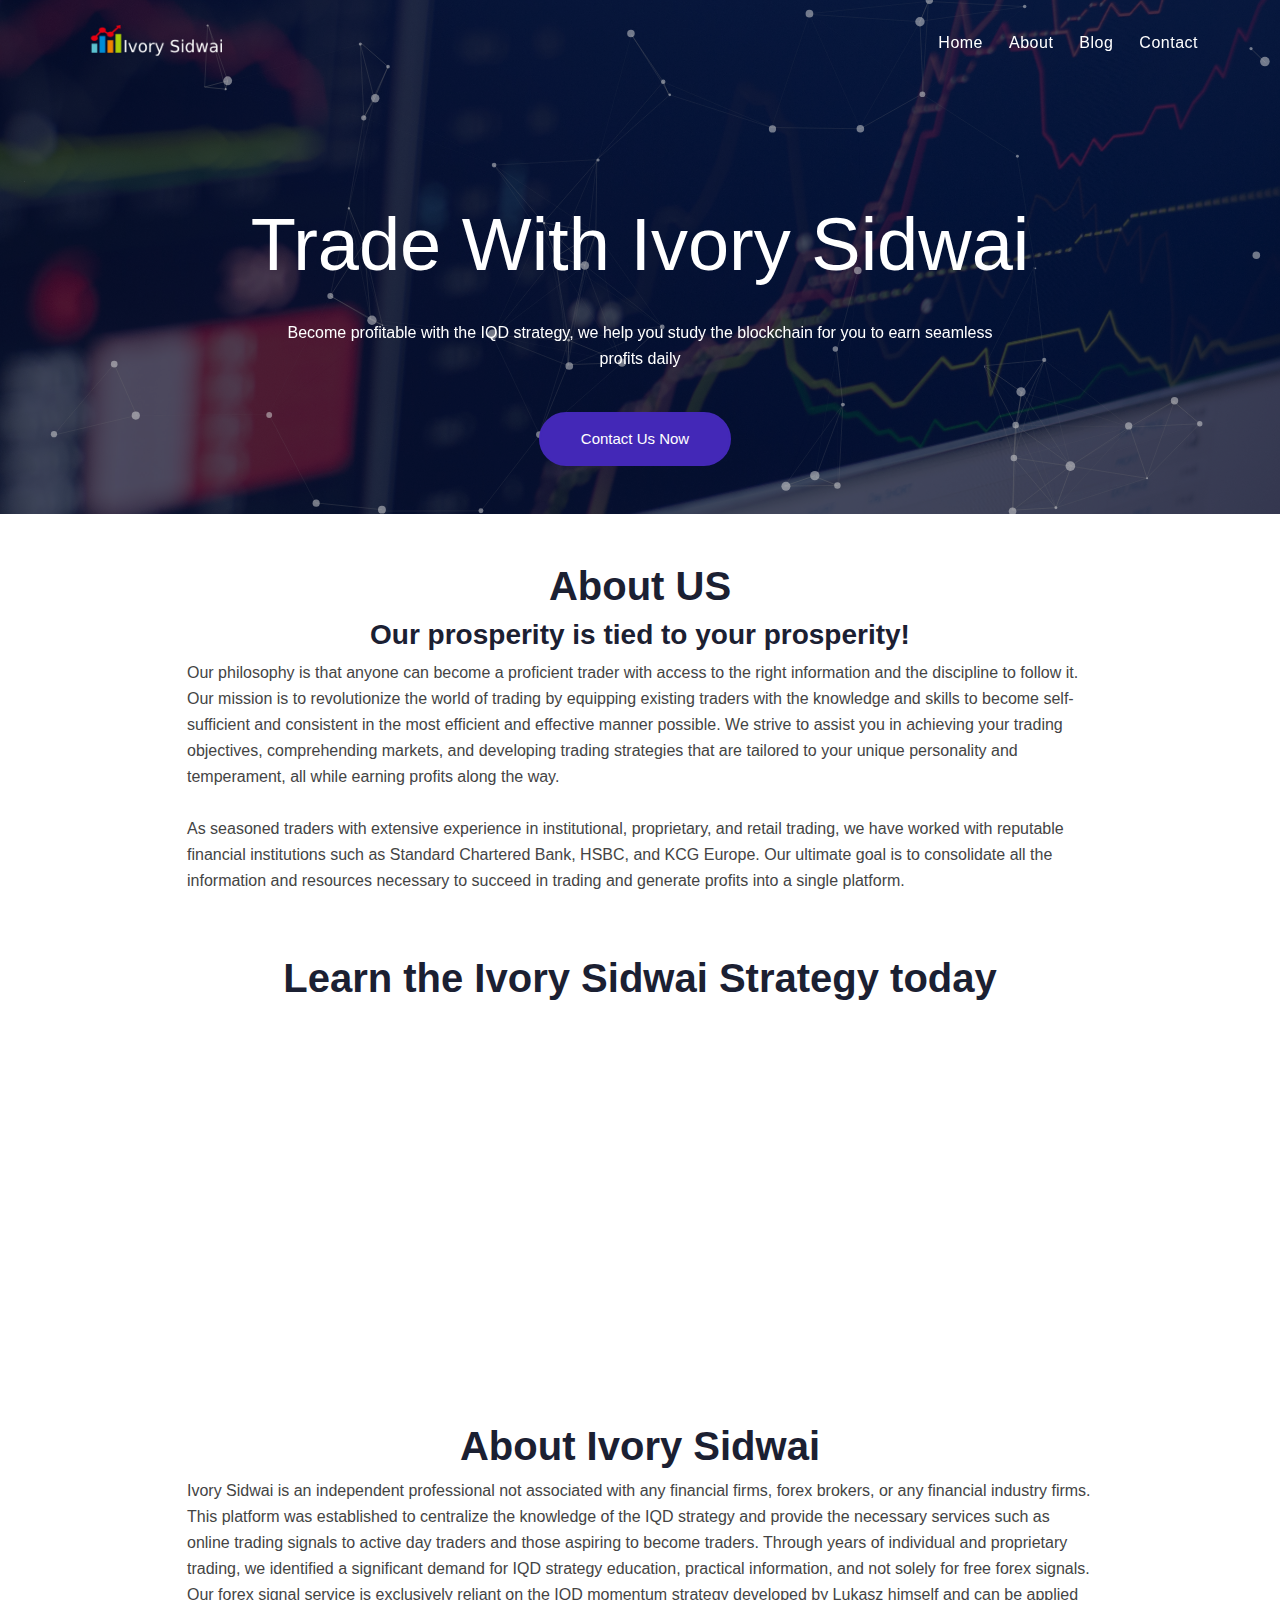
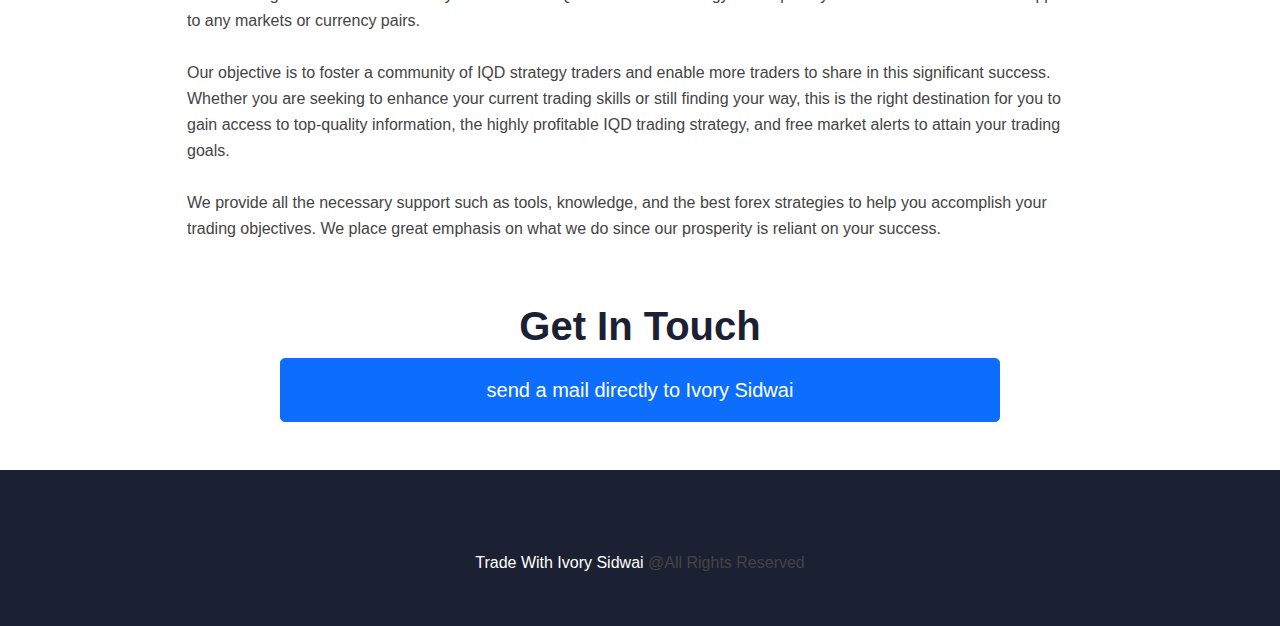
==== about.html @ 064e9b65 "Add existing project files to Git" ====
<!DOCTYPE html>
<html lang="en">
  <head>
     <!-- Meta -->
	 <meta charset="utf-8" />
	 <meta http-equiv="X-UA-Compatible" content="IE=edge" />
	 <meta
	   name="viewport"
	   content="width=device-width, initial-scale=1, shrink-to-fit=no"
	 />
	 <meta name="description" content="Trade With Ivory Sidwai" />
	 <meta
	   name="keywords"
	   content="Ivory Sidwai, forex, forex trading, bitcoin, bitcoin landing, blockchain, cryptocurrency"
	 />
    <!-- SITE TITLE -->
    <title>About - Trade With Ivory Sidwai</title>
    <!-- Latest Bootstrap min CSS -->
    <link rel="stylesheet" href="assets/bootstrap/css/bootstrap.min.css" />
    <!-- Font Awesome CSS -->
    <link rel="stylesheet" href="assets/fonts/font-awesome.min.css" />
    <link rel="stylesheet" href="assets/fonts/themify-icons.css" />
    <link rel="stylesheet" href="assets/css/materialdesignicons-min.css" />
    <!-- animate CSS -->
    <link rel="stylesheet" href="assets/css/animate.css" />
    <!-- MAGNIFIC CSS -->
    <link rel="stylesheet" href="assets/css/magnific-popup.css" />
    <!-- Style CSS -->
    <link rel="stylesheet" href="assets/css/style-four.css" />
  </head>

  <body data-spy="scroll" data-offset="80">
    <!-- START NAVBAR -->
    <nav
      id="navbar"
      class="navbar navbar-expand-lg fixed-top navbar-custom navbar-light sticky"
    >
      <div class="container">
        <a class="navbar-brand" href="index.html"
          ><img src="assets/img/logo.png" alt=""
        /></a>
        <button
          class="navbar-toggler"
          type="button"
          data-bs-toggle="collapse"
          data-bs-target="#navbarCollapse"
          aria-controls="navbarCollapse"
          aria-expanded="false"
          aria-label="Toggle navigation"
        >
          <span class="mdi mdi-menu"></span></button
        ><!--end button-->
        <div class="collapse navbar-collapse" id="navbarCollapse">
          <ul id="navbar-navlist" class="navbar-nav ms-auto">
            <li class="nav-item">
              <a class="nav-link" href="index.html">Home</a>
            </li>
            <li class="nav-item">
              <a class="nav-link active" href="about.html">About</a>
            </li>
            <li class="nav-item">
              <a class="nav-link" href="blog.html">Blog</a>
            </li>
            <li class="nav-item">
              <a class="nav-link" href="contact.html">Contact</a>
            </li>
          </ul>
          <!--END NAVBAR NAV-->
        </div>
        <!--END COLLAPSE-->
      </div>
      <!-- END CONTAINER -->
    </nav>
    <!-- END NAVBAR -->

    <!-- START HOME -->
    <section
      id="home"
      class="home_bg"
      style="
        background-image: url(assets/img/5.jpg);
        background-size: cover;
        background-position: center center;
      "
    >
      <div id="particles-js"></div>
      <div class="container">
        <div class="row">
          <div class="col-lg-12 col-sm-12 col-xs-12 mb-5">
            <div class="hero-text">
              <h2>Trade With Ivory Sidwai</h2>
              <p>
                Become profitable with the IQD strategy, we help you study the
                blockchain for you to earn seamless profits daily
              </p>
              <div class="home_btn">
                <a href="mailto:Oliviawillian608@gmail.com" class="btn_one"
                  >Contact Us Now</a
                >
              </div>
            </div>
          </div>
          <!--- END COL -->
        </div>
        <!--- END ROW -->
      </div>
      <!--- END CONTAINER -->
    </section>
    <!-- END  HOME -->

    <!-- START ABOUT US -->
    <section id="howitworks" class="howitworks_area mt-5">
      <div class="container">
        <div class="row contact d-flex mx-auto">
          <div class="col-10 mx-auto">
            <h4 class="text-center fw-boldest">About US</h4>
            <h3 class="text-center fw-bold">
              Our prosperity is tied to your prosperity!
            </h3>
            <p>
              Our philosophy is that anyone can become a proficient trader with
              access to the right information and the discipline to follow it.
              Our mission is to revolutionize the world of trading by equipping
              existing traders with the knowledge and skills to become
              self-sufficient and consistent in the most efficient and effective
              manner possible. We strive to assist you in achieving your trading
              objectives, comprehending markets, and developing trading
              strategies that are tailored to your unique personality and
              temperament, all while earning profits along the way.
              <br /><br />
              As seasoned traders with extensive experience in institutional,
              proprietary, and retail trading, we have worked with reputable
              financial institutions such as Standard Chartered Bank, HSBC, and
              KCG Europe. Our ultimate goal is to consolidate all the
              information and resources necessary to succeed in trading and
              generate profits into a single platform.
            </p>
          </div>
        </div>
        <!--- END ROW -->
      </div>
      <!--- END CONTAINER -->
    </section>
    <!-- END ABOUT US -->

    <!-- START LEARN THE IVORY STRATEGY -->
    <section class="newslatter_area" style="background: white">
      <div class="container">
        <div class="row contact d-flex mx-auto">
          <h4 class="text-center fw-boldest mb-3">
            Learn the Ivory Sidwai Strategy today
          </h4>
          <div
            class="col-md-6 wow fadeInDown mb-5"
            data-wow-duration="1s"
            data-wow-delay="0.2s"
            data-wow-offset="0"
          >
            <img src="assets/img/banner1.svg" class="img-fluid rounded" />
          </div>
          <div
            class="col-md-6 wow fadeInDown mb-5"
            data-wow-duration="1s"
            data-wow-delay="0.2s"
            data-wow-offset="0"
          >
            <img src="assets/img/banner2.svg" class="img-fluid rounded" />
          </div>
          <!-- END COL -->
        </div>
        <!-- END ROW -->
      </div>
      <!-- END CONTAINER -->
    </section>
    <!-- END LEARN THE IVORY STRATEGY -->

    <!-- START ABOUT IVORY SIDWAI -->
    <section id="howitworks" class="howitworks_area">
      <div class="container">
        <div class="row contact d-flex mx-auto">
          <div class="col-10 mx-auto">
            <h4 class="text-center fw-boldest">About Ivory Sidwai</h4>
            <p>
              Ivory Sidwai is an independent professional not associated with
              any financial firms, forex brokers, or any financial industry
              firms. This platform was established to centralize the knowledge
              of the IQD strategy and provide the necessary services such as
              online trading signals to active day traders and those aspiring to
              become traders. Through years of individual and proprietary
              trading, we identified a significant demand for IQD strategy
              education, practical information, and not solely for free forex
              signals. Our forex signal service is exclusively reliant on the
              IQD momentum strategy developed by Lukasz himself and can be
              applied to any markets or currency pairs.
              <br /><br />
              Our objective is to foster a community of IQD strategy traders and
              enable more traders to share in this significant success. Whether
              you are seeking to enhance your current trading skills or still
              finding your way, this is the right destination for you to gain
              access to top-quality information, the highly profitable IQD
              trading strategy, and free market alerts to attain your trading
              goals.
              <br /><br />
              We provide all the necessary support such as tools, knowledge, and
              the best forex strategies to help you accomplish your trading
              objectives. We place great emphasis on what we do since our
              prosperity is reliant on your success.
            </p>
          </div>
        </div>
        <!--- END ROW -->
      </div>
      <!--- END CONTAINER -->
    </section>
    <!-- END ABOUT IVORY SIDWAI -->

    <!-- START GET IN TOUCH -->
    <section id="howitworks" class="howitworks_area">
      <div class="container">
        <div class="row contact d-flex mx-auto">
          <div class="col-8 d-flex flex-column mx-auto mb-5">
            <h4 class="text-center fw-boldest">Get In Touch</h4>
            <a
              href="mailto:Oliviawillian608@gmail.com"
              class="btn btn-primary btn-lg p-3"
              >send a mail directly to Ivory Sidwai</a
            >
          </div>
        </div>
        <!--- END ROW -->
      </div>
      <!--- END CONTAINER -->
    </section>
    <!-- END GET IN TOUCH -->

    <!-- START FOOTER -->
    <div class="footer" style="background: #1b2032">
      <div class="container">
        <div class="row">
          <div class="col-12 text-center">
            <p>
              <a href="#home" style="text-decoration: none; color: white"
                >Trade With Ivory Sidwai</a
              >
              @All Rights Reserved
            </p>
          </div>
        </div>
        <!--- END ROW -->
      </div>
      <!--- END CONTAINER -->
    </div>
    <!-- END FOOTER -->

    <!-- Latest jQuery -->
    <script src="assets/js/jquery-1.12.4.min.js"></script>
    <!-- Latest compiled and minified Bootstrap -->
    <script src="assets/bootstrap/js/bootstrap.min.js"></script>
    <!-- modernizer JS -->
    <script src="assets/js/modernizr-2.8.3.min.js"></script>
    <!-- owl-carousel min js  -->
    <script src="assets/owlcarousel/js/owl.carousel.min.js"></script>
    <!-- jquery counterup -->
    <script src="assets/js/jquery.counterup.min.js"></script>
    <script src="assets/js/countdown.js"></script>
    <!-- magnific-popup js -->
    <script src="assets/js/jquery.magnific-popup.min.js"></script>
    <!-- countTo js -->
    <script src="assets/js/jquery.inview.min.js"></script>
    <!-- particles -->
    <script src="assets/js/particles.min.js"></script>
    <script src="assets/js/app.js"></script>
    <!-- WOW - Reveal Animations When You Scroll -->
    <script src="assets/js/wow.min.js"></script>
    <!-- scrolltopcontrol js -->
    <script src="assets/js/scrolltopcontrol.js"></script>
    <!-- scripts js -->
    <script src="assets/js/scripts.js"></script>
  </body>
</html>
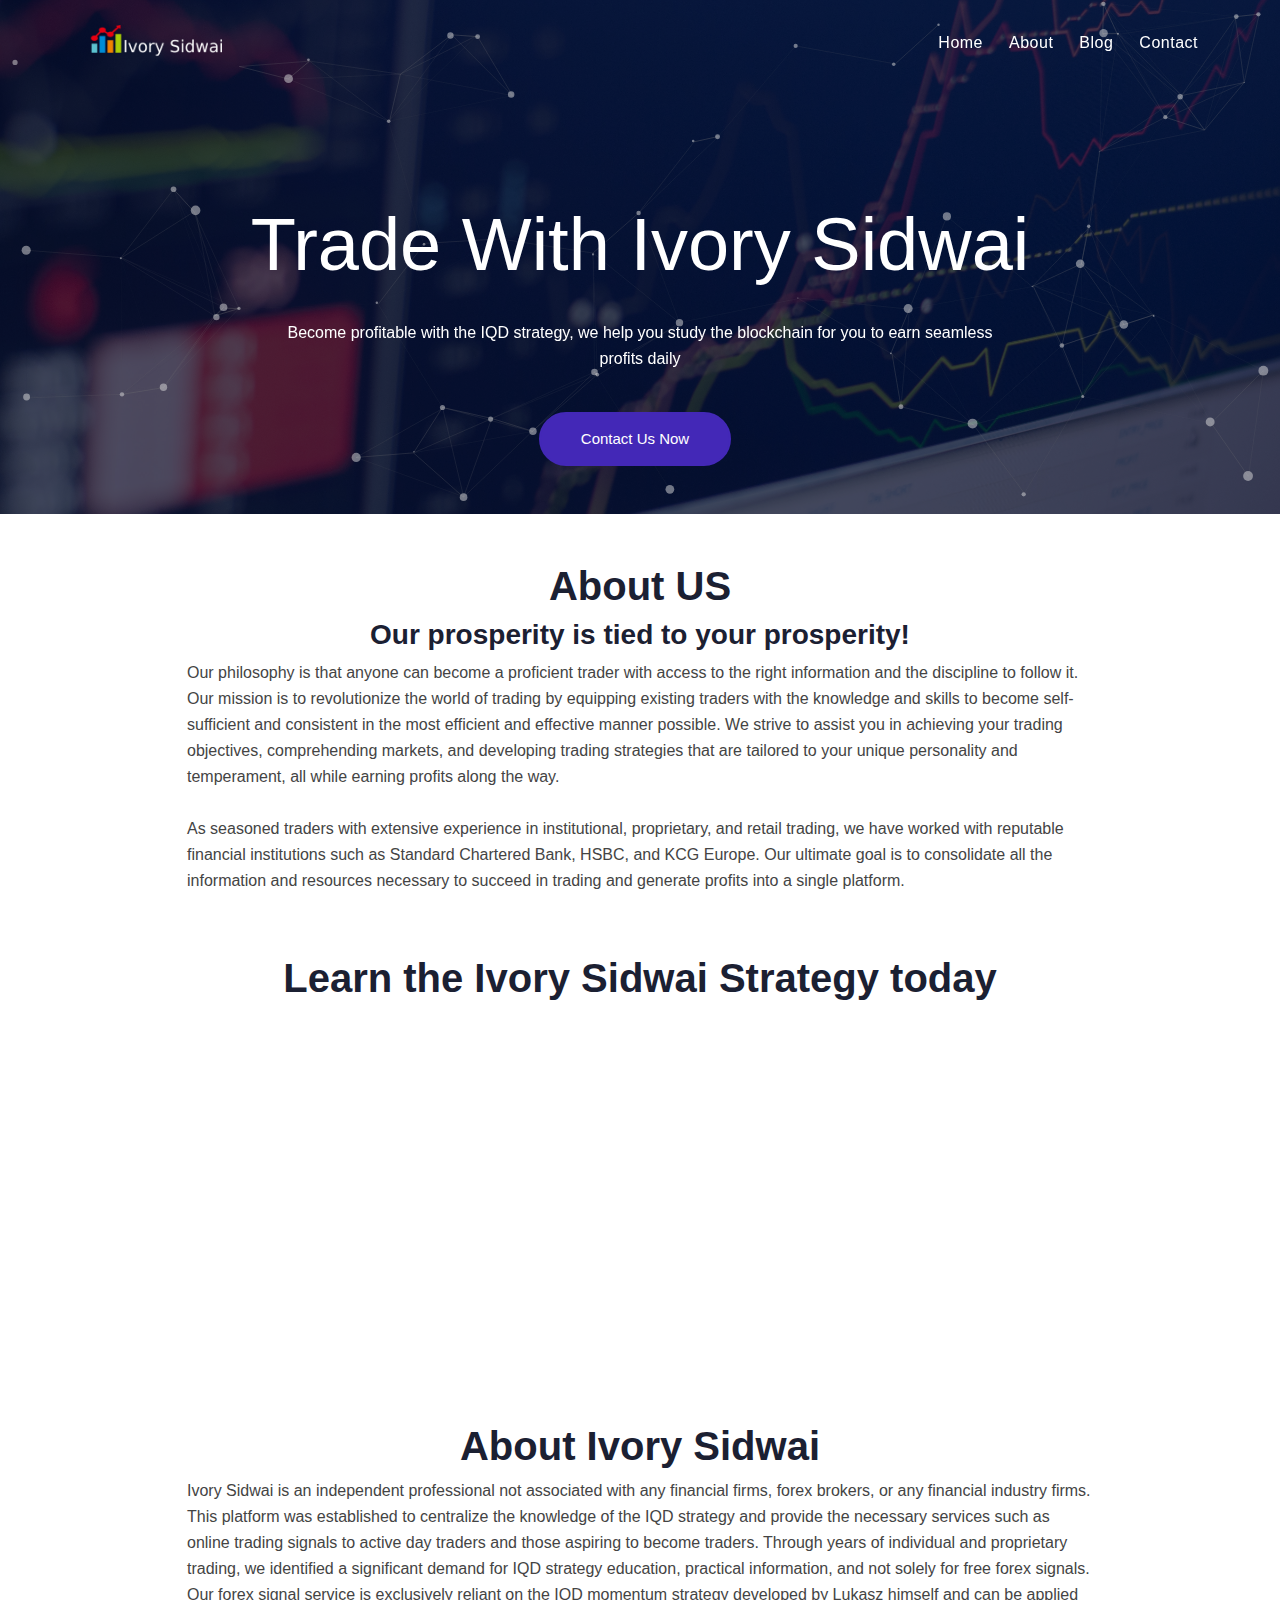
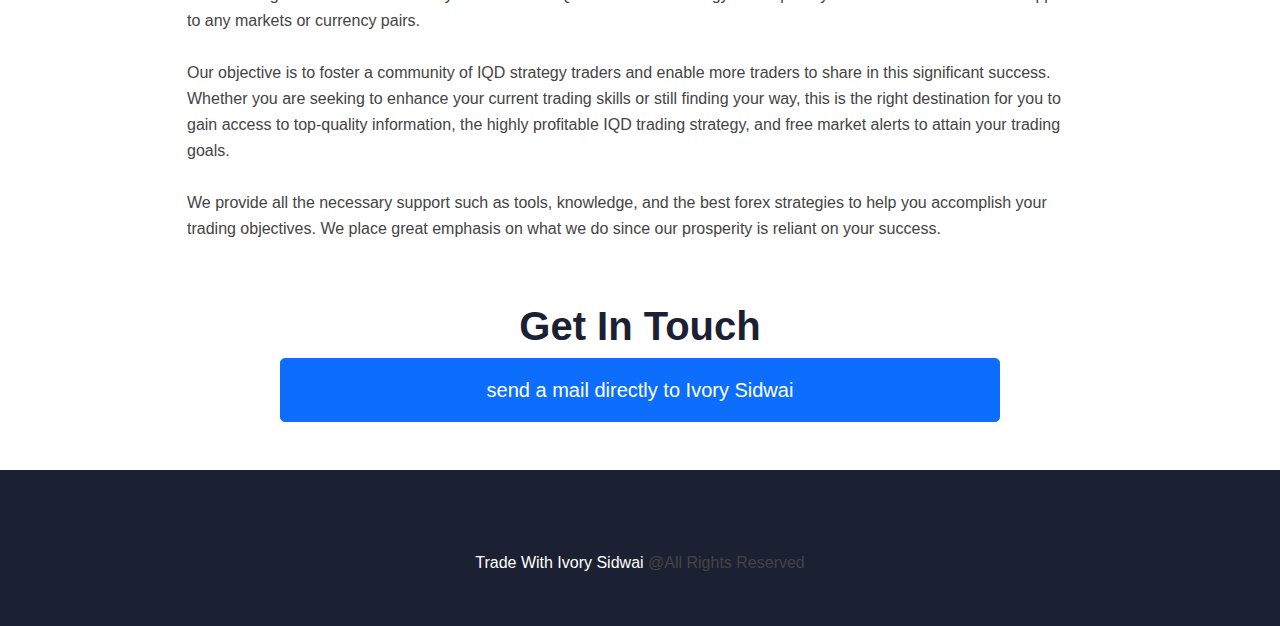
==== commit 6f085f54: "changed menubar" ====
--- a/about.html
+++ b/about.html
@@ -48,7 +48,7 @@
           aria-expanded="false"
           aria-label="Toggle navigation"
         >
-          <span class="mdi mdi-menu"></span></button
+          &#9776;</button
         ><!--end button-->
         <div class="collapse navbar-collapse" id="navbarCollapse">
           <ul id="navbar-navlist" class="navbar-nav ms-auto">
